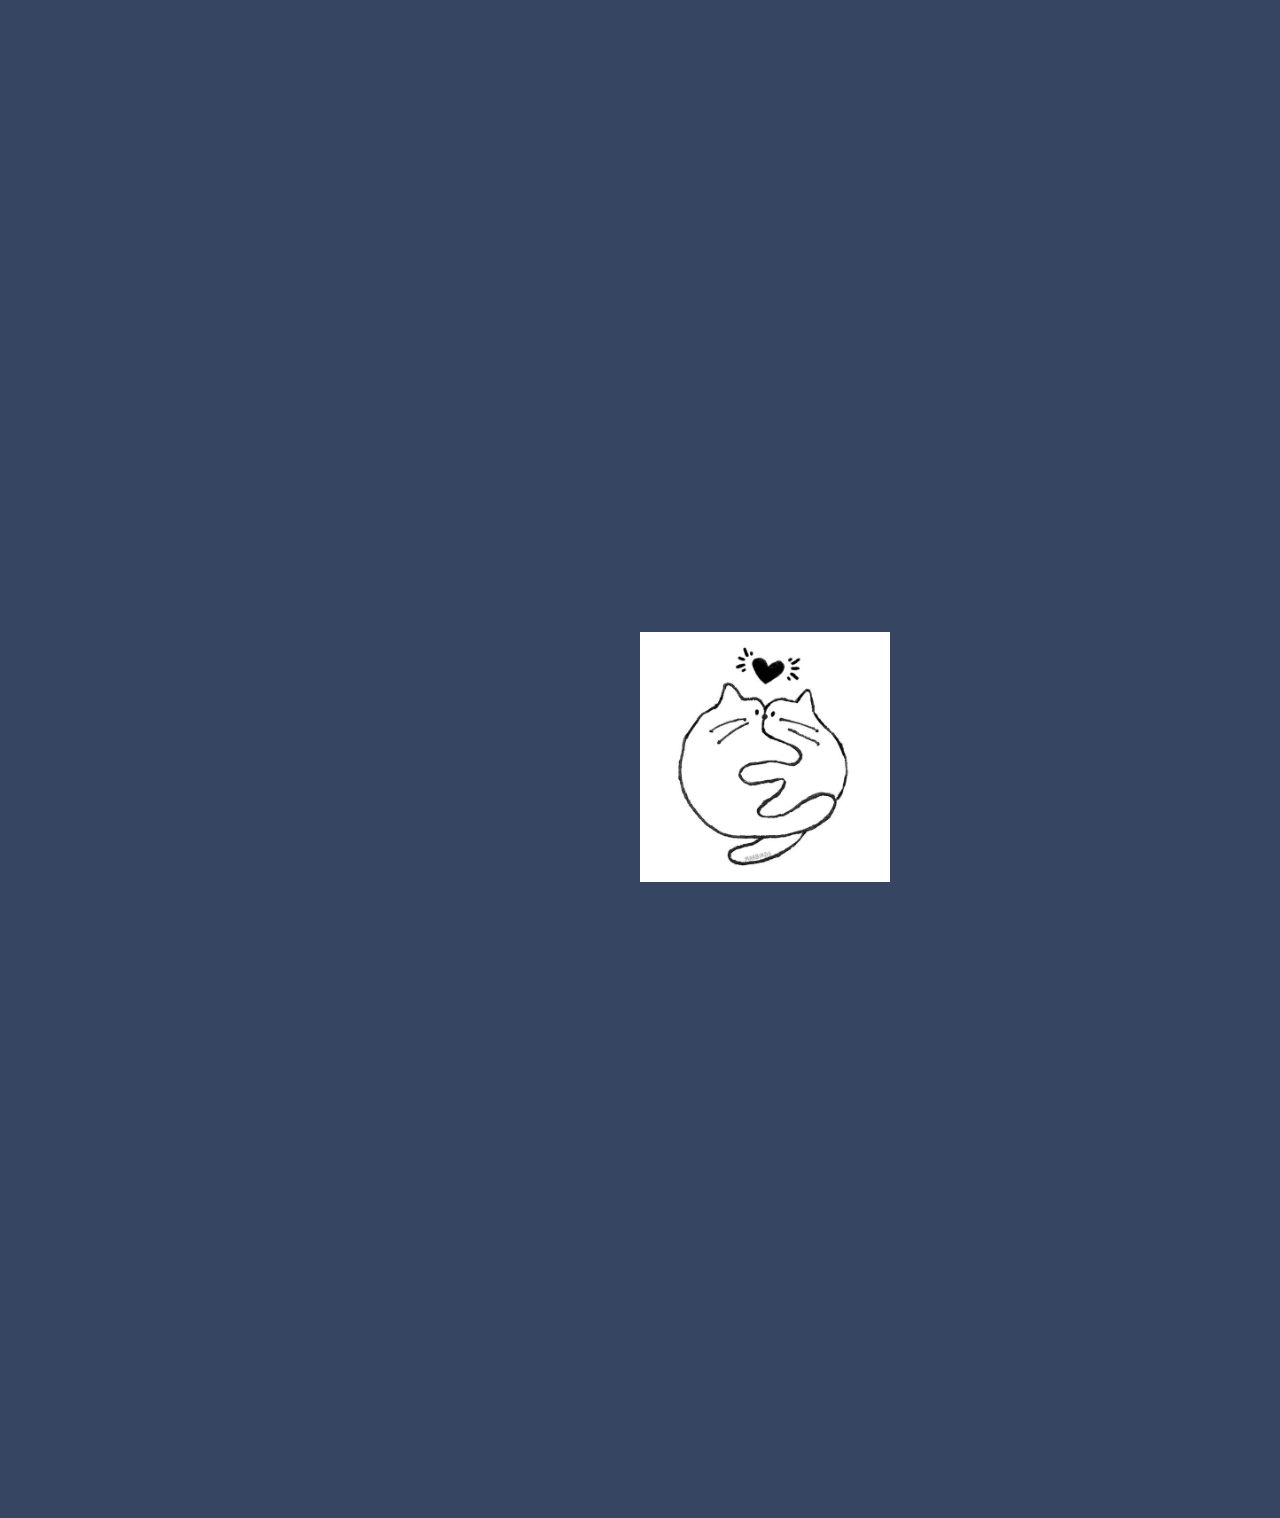
==== second_page.html @ c3d5c404 "Add files via upload" ====
<!DOCTYPE html>
<head>
    <link href="second_style.css" rel="stylesheet" type="text/css">
    <meta charset="UTF-8">
    <meta name="viewport" content="width=device-width, initial-scale=1.0">
    <title>Second page</title>
    <link rel="shortcut icon" href="icon.ico" type="image/x-icon">
</head>

<body>
    <div class="main">
        <li><a href = "index.html" target="_blank"><img width ="250" src="image_second.jpg" alt="Картинка"></a></li>
    </div>
</body>
</html>
---- second_style.css ----
.main{  
    margin: 50%;
}

.main li{
    list-style: none;
}

body{
    background-color: #364561;
}
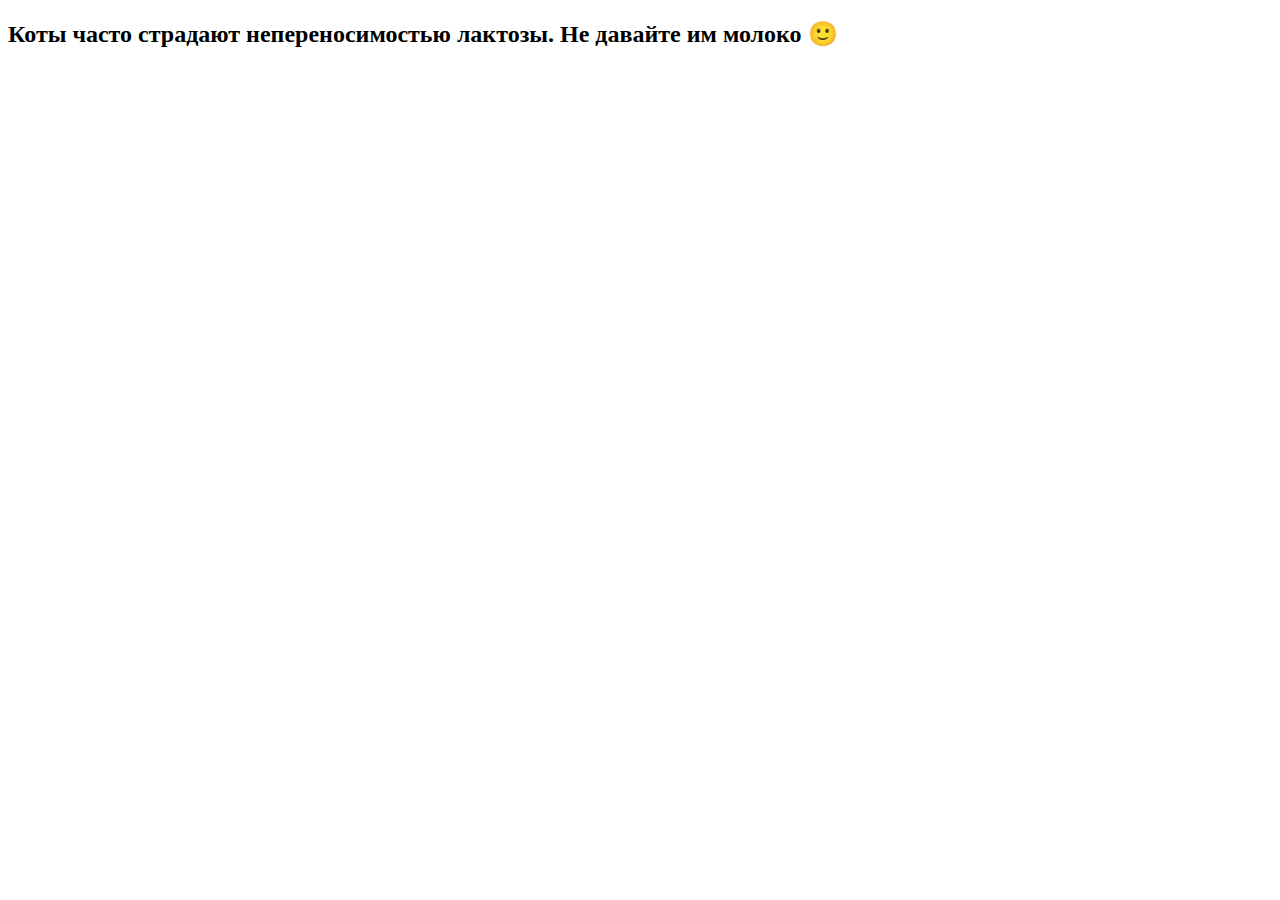
==== commit 5994106c: "Update second_page.html" ====
--- a/second_page.html
+++ b/second_page.html
@@ -1,15 +1,11 @@
 <!DOCTYPE html>
+
 <head>
-    <link href="second_style.css" rel="stylesheet" type="text/css">
     <meta charset="UTF-8">
     <meta name="viewport" content="width=device-width, initial-scale=1.0">
-    <title>Second page</title>
-    <link rel="shortcut icon" href="icon.ico" type="image/x-icon">
+    <title>My project</title>
 </head>
-
 <body>
-    <div class="main">
-        <li><a href = "index.html" target="_blank"><img width ="250" src="image_second.jpg" alt="Картинка"></a></li>
-    </div>
+    <h2>Коты часто страдают непереносимостью лактозы. Не давайте им молоко 🙂</h2>
 </body>
-</html>+</html>
